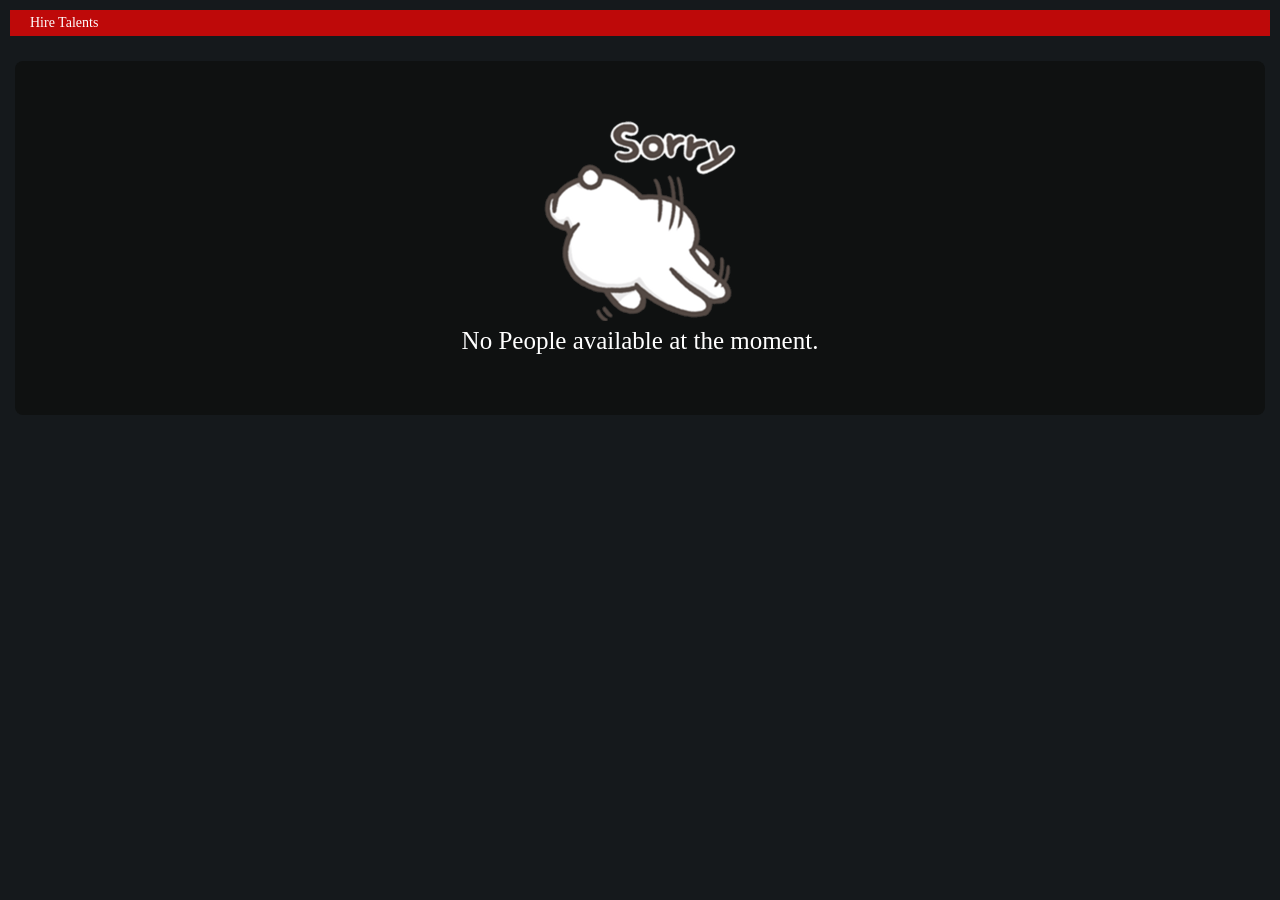
==== hire.html @ d60a65bb "Add files via upload" ====
<!DOCTYPE html>
<html lang="en">
<head>
    <meta charset="UTF-8">
    <meta name="viewport" content="width=device-width, initial-scale=1.0">
    <title>Hire Talents</title>
    <link rel="stylesheet" href="styles.css">
</head>
<body>
    <div class="box">
        <p>Hire Talents</p>
    </div>
    <div class="jobcontainer">
        <a target="_blank">
            <img src="sticker_4.png" alt="Job Sticker" style="width: 100%; height: auto;">
        </a>
        <p>No People available at the moment.</p>
</body>
</html>
---- styles.css ----
* {
  margin: 0;
  padding: 0;
  box-sizing: border-box;
}
body, html {
  overflow-x: hidden; /* Stops the horizontal wobble seen in image_667182.png */
  background-color: #15191c;
}
/* Styles for mobile devices (screens smaller than 768px) */
@media (max-width: 768px) {
  .navbar {
    height: auto;
    padding: 15px;
    flex-wrap: wrap; /* Allows logo and menu to stay top, tabs to move below if needed */
  }

  .tabs {
    display: none; /* Usually, you hide main tabs on mobile and put them in the menu */
  }

  /* Form fixes for post.html */
  .form-row {
    flex-direction: column; /* Stacks Company and Location vertically */
    gap: 10px;
  }

  .job-form-container {
    padding: 1rem;
    margin: 10px;
  }

  .jobcontainer {
    font-size: 18px;
    padding: 30px 15px;
  }
  
  /* Region buttons need to wrap so they don't go off-screen */
  .region-tabs {
    justify-content: center;
  }
  
  .region-tabs a, .region-tabs button {
    flex: 1 1 40%; /* Two buttons per row on small screens */
    min-width: 140px;
  }
}
/*Navigation Bar*/
.navbar {
 min-height: 80px; /* Changed from fixed height to min-height */
  background: #15191c;
  display: flex;
  align-items: center; /* Better centering for mobile */
  justify-content: space-between; /* Spreads logo and menu button */
  padding: 0 20px;
  border-bottom: 4px solid #303030;
  position: relative; 
  z-index: 1000;
}

.logo {
  color: #dc0b0b;
  font-size: 24px; /* Slightly smaller for mobile compatibility */
  font-weight: bold;
  font-family: Arial, sans-serif;
}

.logo a {
  color: inherit;
  text-decoration: none;
}

.tabs {
  display: flex;
  align-items: flex-end;
  margin-right: 0;
}

.tab {
  color: white;
  text-decoration: none;
  padding: 12px 20px; /* Reduced padding for mobile */
  min-width: 100px;
  text-align: center;
  border-radius: 7px 7px 0 0;
  font: bold 13px Arial, sans-serif;
  border: 1px solid #4a4a4a;
  border-bottom: none;
  transition: background 0.2s;
}

.tab + .tab {
  margin-left: 4px;
}

.tab:hover {
  filter: brightness(1.15);
}

.red {
  background: #990000;
}

.yellow {
  background: #a88700;
}
.blue {
  background: #0ca6e2;
}
.active {
  background: #111518;
  color: #3da0ff;
  padding-top: 18px;
  padding-bottom: 18px;
  z-index: 2;
  box-shadow: 0 -2px 8px rgba(255, 255, 255, 0.08);
}
/*Menu*/
#menuBtn {
  background: #15191c;
  color: white;
  border: 1px solid #4a4a4a;
  padding: 8px 15px;
  border-radius: 6px;
  cursor: pointer;
}
.menu-wrapper {
  position: relative;
}

.dropdown {
  position: absolute;
  top: 100%;
  right: 0;
  width: 180px;
  background: #111111; 
  border: 1px solid #333333; 
  display: none;
  box-shadow: 0 10px 25px rgba(0,0,0,0.5);
}

.dropdown.show {
  display: block;
}

.dropdown a {
  display: flex; 
  align-items: center;
  justify-content: space-between; /* Positions text and optional arrows */
  padding: 14px 20px;
  text-decoration: none;
  color: #e0e0e0;
  font-family: 'Inter', sans-serif; /* Cleaner, modern font */
  font-size: 0.95rem;
  transition: all 0.2s ease;
}

.dropdown a:hover {
  /* Subtle dark hover rather than bright gray */
  background: #1a1a1a; 
  color: #ffffff;
  /* Adds a green accent line on the left, similar to the login button style */
  box-shadow: inset 4px 0 0 #ff0000; 
}

/* Optional: Add a divider between sections */
.dropdown a:not(:last-child) {
  border-bottom: 1px solid #222;
}
/*Search Box*/
.box{
  padding: 5px;
  padding-left: 20px;
  margin: 10px;
  background: #be0909;
  display: flex;
  align-items: center;
  gap: 5px;
}
.search-icon {
  width: 20px;
  height: 20px;
  margin-right: 10px;
}
.box p{
  color: white;
  font-size: 14px;
}
/*Region Sections*/
.region-section {
  margin: 20px 25px;
}
.region-btn {
  display: inline-block;
  text-decoration: none;
  min-width: 120px;
  padding: 14px 20px;
  background: #15191c;
  color: #ddd;
  border: 1px solid gray;
  border-radius: 4px;
  text-align: center;
}

.region-section h2 {
  font-family: Georgia, serif;
  font-size: 28px;
  font-weight: 500;
  color: rgb(255, 255, 255);
  margin-bottom: 14px;
}

.region-tabs {
  display: flex;
  flex-wrap: wrap;
  align-items: stretch;
  gap: 8px;
  padding: 8px;
  border-radius: 6px;
  margin-bottom: 6px;
}
.region-tabs a {
  flex: 0 0 auto;  /* ensures consistent spacing */
}

.region-tabs a,
.region-tabs button {
  min-width: 120px;
  padding: 14px 20px;
  background: #15191c;
  color: #ddd;
  border-radius: 4px;
  cursor: pointer;
  font-size: 15px;
  text-decoration: none;
  text-align: center;
  display: inline-flex;
  align-items: center;
  justify-content: center;
  transition: all 0.2s ease;
}


.region-tabs .region-active {
  min-width: 145px;
  color: white;
  font-weight: bold;
  font-size: 17px;
  box-shadow: inset 0 -3px rgba(0, 0, 0, 0.25);
}

.region-tabs a:not(.region-active):hover,
.region-tabs button:not(.region-active):hover {
  background: var(--main-color);
  color: white;
  transform: translateY(-2px);
}

.region-tabs.ncr {
  background: rgba(128, 128, 128, 0.048);
  display: flex;
  flex-wrap: wrap;
  border: 1px solid gray;
  display: flex;
  flex-wrap: wrap;
}
.region-tabs.ncr .region-active {
  background: gray;
  flex: 0 0 140px;
  display: flex;
  align-items: center;
  justify-content: center;
}

.region-tabs.car {
  background: rgba(0, 128, 0, 0.218);
}
.region-tabs.car a{
    border: 1px solid green;
}
.region-tabs.car .region-active {
  background: green;
}
.region-tabs.r1 {
  background: rgba(245, 245, 220, 0.27);
}
.region-tabs.r1 a{
    border: 1px solid wheat;
}
.region-tabs.r1 .region-active {
  background: wheat;
}
.region-tabs.r2 {
  background: rgba(0, 0, 255, 0.15);
}
.region-tabs.r2 a{
    border: 1px solid blue;
}
.region-tabs.r2 .region-active {
  background: #000099;
}
.region-tabs.r3 {
  background: rgba(255, 255, 0, 0.15);
}
.region-tabs.r3 a{
    border: 1px solid yellow;
}
.region-tabs.r3 .region-active {
  background: #ffff00;
}
.region-tabs.r4-a {
  background: rgba(0, 128, 128, 0.182);
}
.region-tabs.r4-a   a{
    border: 1px solid teal;
}
.region-tabs.r4-a .region-active {
  background: teal;
}
.region-tabs.r4-b {
  background: rgba(255, 0, 234, 0.15);
}
.region-tabs.r4-b a{
    border: 1px solid rgb(221, 0, 255);
}
.region-tabs.r4-b .region-active {
  background: #ec08f0;
}
.region-tabs.r5 {
  background: rgba(255, 0, 0, 0.207);
}
.region-tabs.r5 a{
    border: 1px solid red;
}
.region-tabs.r5 .region-active {
  background: red;
}

/* Container styling */
.obsession-section {
  padding: 20px;
  font-family: sans-serif;
  border-radius: 20px;
}

/* Grid Layout: 3 columns on desktop, 1 on mobile */
.card-grid {
  display: grid;
  grid-template-columns: repeat(auto-fill, minmax(280px, 1fr));
  gap: 15px;
  padding: 10px;
}

/* Individual Card Styling */
.card {
  display: flex;
  background: #1f1f1f;
  text-decoration: none;
  border: 1px solid #797878;
  border-radius: 4px;
  overflow: hidden;
  transition: transform 0.2s;
}

.card:hover {
  transform: translateY(-2px);
  box-shadow: 0 4px 8px rgba(0,0,0,0.1);
}

/* Text area */
.card-content {
  padding: 15px;
  flex-grow: 1;
}

.card-content h3 {
  color: #0056b3;
  margin: 0 0 8px 0;
  font-size: 1.1rem;
  text-decoration: underline;
}

.card-content p {
  color: #666;
  font-size: 0.9rem;
  margin: 0;
  line-height: 1.4;
}

/* The Orange Arrow Tab */
.card-arrow {
  background-color: #ff0000;
  width: 30px;
  display: flex;
  align-items: center;
  justify-content: center;
  color: white;
  font-size: 1.5rem;
  font-weight: bold;
}
/* Job Page */
.jobcontainer {
  padding: 60px;
  background-color: #0f1111;
  display: flex;
  flex-direction: column;
  justify-content: center;
  align-items: center;
  color: white;
  margin: 25px 15px;
  border-radius: 8px;
  font-size: 25px;
}

/*post job page*/
.job-form-container {
  background-color: #111; /* Matching your dark theme */
  color: white;
  padding: 2rem;
  border-radius: 8px;
  margin: 20px 15px;
  font-family: sans-serif;
}


/* Layout logic */
.form-group {
  display: flex;
  flex-direction: column;
  margin-bottom: 15px;
  gap : 20px;
}

.form-row {
  display: flex;
  gap: 20px; /* Space between Company and Location */
}

.form-row .form-group {
  flex: 1;
}

/* Input styling */
label {
  margin-bottom: 5px;
  font-size: 0.9rem;
}

input, textarea, select {
  padding: 10px;
  border-radius: 4px;
  border: 1px solid #444;
  background-color: #222;
  color: #ffffffdf;
}

textarea {
  resize: vertical;
  min-height: 80px;
}

/*salary input*/
.salary-wrapper {
  display: flex;
  align-items: center;
  gap: 10px;
}

.salary-wrapper input[type="number"] {
  flex: 1; /* Makes both inputs take equal width */
  background: #222;
  color: #fff;
  padding: 10px;
  border: 1px solid #444;
  border-radius: 4px;
}
/* Upload section styling */
.upload-section {
  margin-top: 25px;
  padding-top: 20px;
  border-top: 1px solid #333;
}

.upload-section h3 {
  font-size: 0.9rem;
  color: #ccc;
  margin-bottom: 15px;
  text-transform: uppercase;
  letter-spacing: 1px;
}

/* Styling the file upload buttons */
input[type="file"] {
  background: #222;
  color: #fff;
  padding: 8px;
  border: 1px dashed #555;
  cursor: pointer;
}

input[type="file"]:hover {
  border-color: #888;
  background: #2a2a2a;
}
/* Link styling */
.link-container {
  display: flex;
  justify-content: space-between; /* Pushes items to the far left and far right */
  align-items: center;           /* Keeps them vertically aligned */
  width: 100%;                   /* Ensure it spans the width of your form */
  margin-bottom: 15px;           /* Adds space before the Login button */
}
/* Button styling */
.submit-btn {
  background-color: #ff0800d7;
  border: none;
  padding: 10px 20px;
  border-radius: 4px;
  cursor: pointer;
  font-weight: bold;
  transition: background 0.3s;
  color: white;
  text-align: center;
}

.submit-btn:hover {
  background-color: #ff0000c8;
}
.submit-group {
  display: flex;
  justify-content: center; 
  margin-top: 20px;
}

/* Iframe styling */
iframe {
  width: 100%;
  height: calc(100vh - 80px); /* Adjusted to match new navbar height */
  border: none;
  display: block;
}
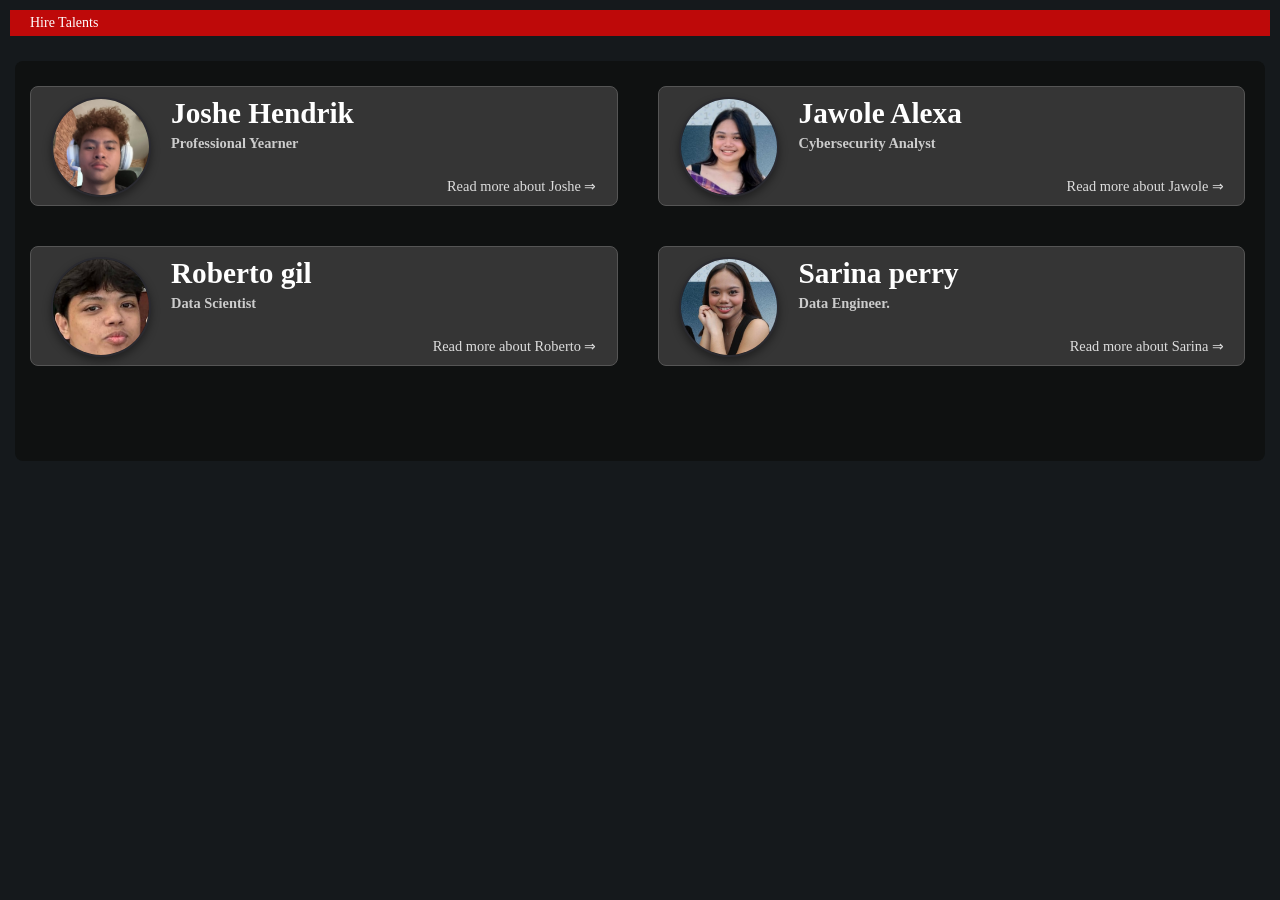
==== commit 22b9339c: "added talents" ====
--- a/hire.html
+++ b/hire.html
@@ -10,10 +10,54 @@
     <div class="box">
         <p>Hire Talents</p>
     </div>
-    <div class="jobcontainer">
-        <a target="_blank">
-            <img src="sticker_4.png" alt="Job Sticker" style="width: 100%; height: auto;">
-        </a>
-        <p>No People available at the moment.</p>
+    
+    <div class="hire-container">
+    <div class="row">
+        <div class="profile-container">   
+            <div class = "boxx">
+                <img src="profile.jpg">    
+            </div>
+            <div class="profile-info">
+                <h3>Joshe Hendrik</h3>
+                <h4>Professional Yearner</h4>   
+            </div>
+            <a href="#">Read more about Joshe ⇒</a>
+        </div>
+        <div class="profile-container">   
+            <div class = "boxx">
+                <img src="jawole.jpg">    
+            </div>
+            <div class="profile-info">
+                <h3>Jawole Alexa</h3>
+                <h4>Cybersecurity Analyst</h4>   
+            </div>
+            <a href="#">Read more about Jawole ⇒</a>
+        </div>
+    </div> 
+    
+    <div class="row">
+    <div class="profile-container">   
+            <div class = "boxx">
+                <img src="berto.jpg">    
+            </div>
+            <div class="profile-info">
+                <h3>Roberto gil</h3>
+                <h4>Data Scientist</h4>   
+            </div>
+            <a href="#">Read more about Roberto ⇒</a>
+        </div>
+
+        <div class="profile-container">   
+            <div class = "boxx">
+                <img src="sarina.jpg">    
+            </div>
+            <div class="profile-info">
+                <h3>Sarina perry</h3>
+                <h4>Data Engineer.</h4>   
+            </div>
+            <a href="#">Read more about Sarina ⇒</a>
+        </div>
+        </div>
+    </div>
 </body>
 </html>
--- a/styles.css
+++ b/styles.css
@@ -7,44 +7,7 @@
   overflow-x: hidden; /* Stops the horizontal wobble seen in image_667182.png */
   background-color: #15191c;
 }
-/* Styles for mobile devices (screens smaller than 768px) */
-@media (max-width: 768px) {
-  .navbar {
-    height: auto;
-    padding: 15px;
-    flex-wrap: wrap; /* Allows logo and menu to stay top, tabs to move below if needed */
-  }
-
-  .tabs {
-    display: none; /* Usually, you hide main tabs on mobile and put them in the menu */
-  }
-
-  /* Form fixes for post.html */
-  .form-row {
-    flex-direction: column; /* Stacks Company and Location vertically */
-    gap: 10px;
-  }
-
-  .job-form-container {
-    padding: 1rem;
-    margin: 10px;
-  }
-
-  .jobcontainer {
-    font-size: 18px;
-    padding: 30px 15px;
-  }
-  
-  /* Region buttons need to wrap so they don't go off-screen */
-  .region-tabs {
-    justify-content: center;
-  }
-  
-  .region-tabs a, .region-tabs button {
-    flex: 1 1 40%; /* Two buttons per row on small screens */
-    min-width: 140px;
-  }
-}
+
 /*Navigation Bar*/
 .navbar {
  min-height: 80px; /* Changed from fixed height to min-height */
@@ -105,11 +68,9 @@
   background: #a88700;
 }
 .blue {
-  background: #0ca6e2;
+  background: #0ca5e2b0;
 }
 .active {
-  background: #111518;
-  color: #3da0ff;
   padding-top: 18px;
   padding-bottom: 18px;
   z-index: 2;
@@ -261,7 +222,6 @@
   display: flex;
   flex-wrap: wrap;
   border: 1px solid gray;
-  display: flex;
   flex-wrap: wrap;
 }
 .region-tabs.ncr .region-active {
@@ -321,7 +281,7 @@
   background: rgba(255, 0, 234, 0.15);
 }
 .region-tabs.r4-b a{
-    border: 1px solid rgb(221, 0, 255);
+  border: 1px solid rgb(221, 0, 255);
 }
 .region-tabs.r4-b .region-active {
   background: #ec08f0;
@@ -411,7 +371,17 @@
   border-radius: 8px;
   font-size: 25px;
 }
-
+.job-container {
+  background-color: #0f1111;
+  justify-content: center;
+  align-items: center;
+  color: white;
+  margin: 25px 15px;
+  border-radius: 8px;
+  font-size: 25px;
+  padding-top: 5px;
+  padding-bottom: 5px;
+}
 /*post job page*/
 .job-form-container {
   background-color: #111; /* Matching your dark theme */
@@ -421,7 +391,84 @@
   margin: 20px 15px;
   font-family: sans-serif;
 }
-
+/* Talent page */
+.hire-container {
+  background-color: #0f1111;
+  justify-content: center;
+  align-items: center;
+  color: white;
+  margin: 25px 15px;
+  font-size: 25px;
+  padding-top: 5px;
+  padding-bottom: 5px;
+  height: 400px;
+  border-radius: 8px;
+}
+.row {
+  display: flex;
+  gap: 5px;
+  flex-direction: row;
+}
+.profile-container {
+    display: flex;
+    flex-direction: row;
+    background-color: #353535;
+    gap: 10px;
+    width: 50%;
+    height: 120px;
+    padding-left: 20px;
+    padding-right: 20px;
+    box-sizing: border-box;
+    margin: 20px;
+    margin-left: 15px;
+    border-radius: 8px;
+    border: 1px solid #555;
+}
+.profile-info {
+    display: flex;
+    flex-direction: column;
+    gap: 5px;
+    padding: 10px;
+}
+.profile-info h3 {
+    margin: 0;
+    color: #fff;
+}
+.profile-info h4 {
+    margin: 0;
+    color: #ccc;
+    font-size: 0.9rem;
+}
+.profile-container a {
+    display: flex;
+    margin: 0;
+    color: #ddd;
+    font-size: 0.9rem;
+    align-self: flex-end;
+    text-decoration: none;
+    margin-left: auto;
+    align-self: flex-end;
+    padding-bottom: 10px;
+}
+.boxx {
+    width: 100px;
+    height: 100px;   
+    display: flex;
+    justify-content: center;
+    align-items: center;
+    box-shadow: 0px 4px 8px rgba(0, 0, 0, 0.4);
+    overflow: hidden;
+    border-radius: 50%; /* Circle shape layout */
+    border: 2px solid #2a2a30;
+    background-color: #15191c;
+    margin-top: 10px; 
+}
+
+.boxx img {
+    width: 100%;
+    height: 100%;
+    object-fit: cover;
+}
 
 /* Layout logic */
 .form-group {
@@ -538,5 +585,4 @@
   height: calc(100vh - 80px); /* Adjusted to match new navbar height */
   border: none;
   display: block;
-}
-
+}
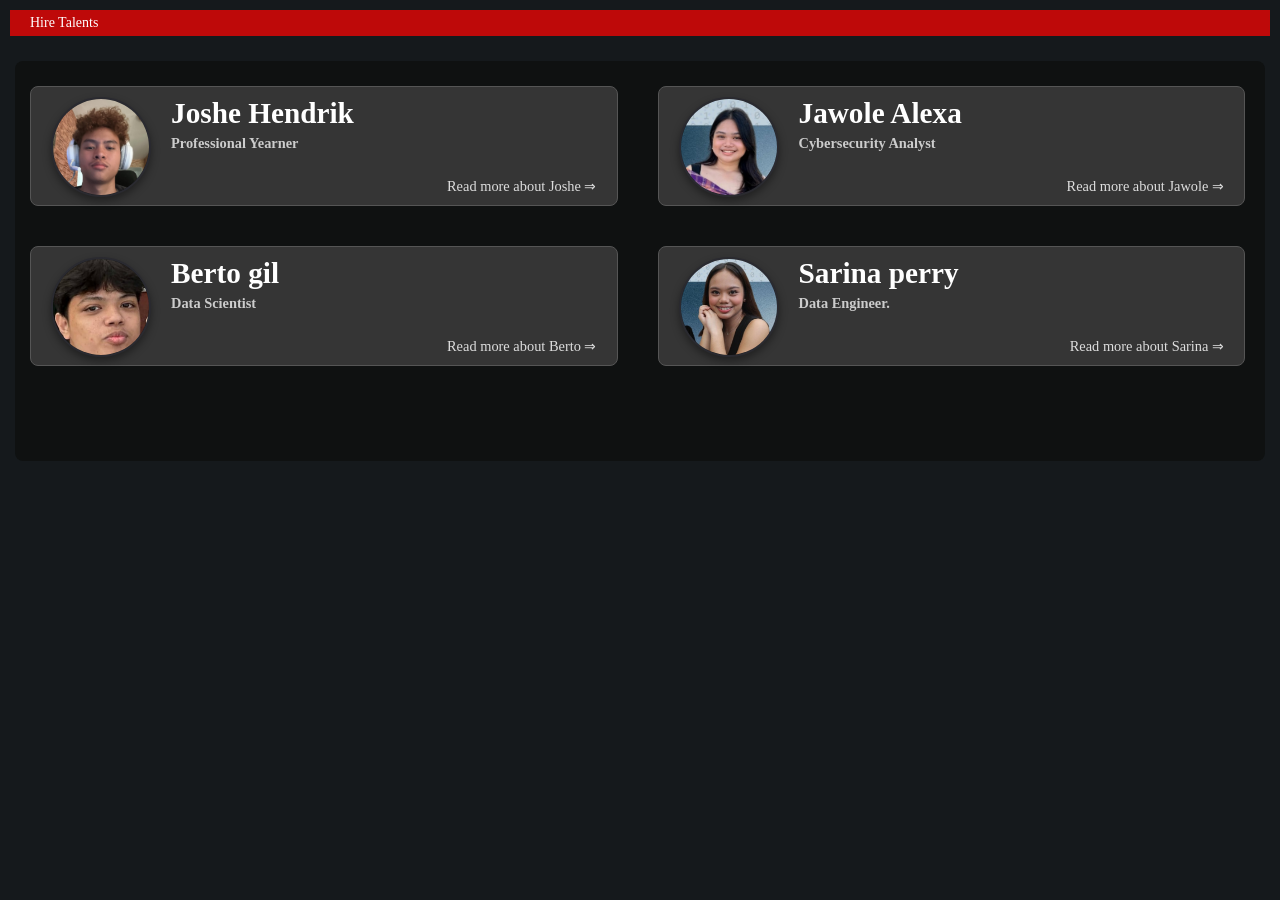
==== commit 89b3120f: "Update hire.html" ====
--- a/hire.html
+++ b/hire.html
@@ -41,10 +41,10 @@
                 <img src="berto.jpg">    
             </div>
             <div class="profile-info">
-                <h3>Roberto gil</h3>
+                <h3>Berto gil</h3>
                 <h4>Data Scientist</h4>   
             </div>
-            <a href="#">Read more about Roberto ⇒</a>
+            <a href="#">Read more about Berto ⇒</a>
         </div>
 
         <div class="profile-container">   
@@ -60,4 +60,4 @@
         </div>
     </div>
 </body>
-</html>+</html>
--- a/styles.css
+++ b/styles.css
@@ -585,4 +585,132 @@
   height: calc(100vh - 80px); /* Adjusted to match new navbar height */
   border: none;
   display: block;
+}
+
+.jobcontainer {
+    display: flex;
+    justify-content: center;
+    margin-top: 30px;
+}
+
+/* JOB CARD */
+.job-card {
+    background: rgb(26, 26, 26);
+    border: 1px solid #000000;
+    border-radius: 20px;
+    padding: 25px;
+    margin: 25px auto;
+    width: 95%;
+    box-shadow: 0 0 20px rgba(0, 0, 0, 0.25);
+    transition: all 0.3s ease;
+}
+
+.job-card:hover {
+    transform: translateY(-5px);
+}
+
+/* HEADER */
+.job-header {
+    display: flex;
+    justify-content: space-between;
+    align-items: flex-start;
+    margin-bottom: 15px;
+}
+
+.job-header h2 {
+    color: #ff3b3b;
+    font-size: 2rem;
+    margin-bottom: 10px;
+}
+
+.company {
+    color: #cbd5e1;
+    font-size: 1.3rem;
+}
+
+/* HIRING BADGE */
+.job-status {
+    background: #22c55e;
+    color: white;
+    padding: 8px 18px;
+    border-radius: 30px;
+    font-size: 0.9rem;
+    font-weight: bold;
+}
+
+/* META INFO */
+.job-meta {
+    display: flex;
+    flex-wrap: wrap;
+    gap: 25px;
+    margin: 20px 0;
+    color: #e2e8f0;
+    font-size: 1.2rem;
+}
+
+.job-meta span {
+    display: flex;
+    align-items: center;
+    gap: 8px;
+}
+
+/* DESCRIPTION */
+.job-details p {
+    color: #d1d5db;
+    font-size: 1.15rem;
+    line-height: 1.7;
+    margin: 20px 0;
+}
+
+
+.skill-tag {
+    background: #0f274d;
+    color: #60a5fa;
+    padding: 8px 15px;
+    border-radius: 20px;
+    font-size: 0.9rem;
+}
+
+/* FOOTER */
+.job-footer {
+    border-top: 1px solid rgba(255,255,255,0.1);
+    margin-top: 25px;
+    padding-top: 20px;
+
+    display: flex;
+    justify-content: space-between;
+    align-items: center;
+}
+
+.posted-date {
+    color: #94a3b8;
+}
+
+/* BUTTONS */
+.details-btn,
+.apply-btn {
+    border: none;
+    padding: 10px 20px;
+    border-radius: 10px;
+    cursor: pointer;
+    font-weight: 600;
+    transition: 0.3s;
+}
+
+.details-btn {
+    background: #2563eb;
+    color: white;
+}
+
+.details-btn:hover {
+    background: #1d4ed8;
+}
+
+.apply-btn {
+    background: #ff0000;
+    color: white;
+}
+
+.apply-btn:hover {
+    background: #cc0000;
 }
